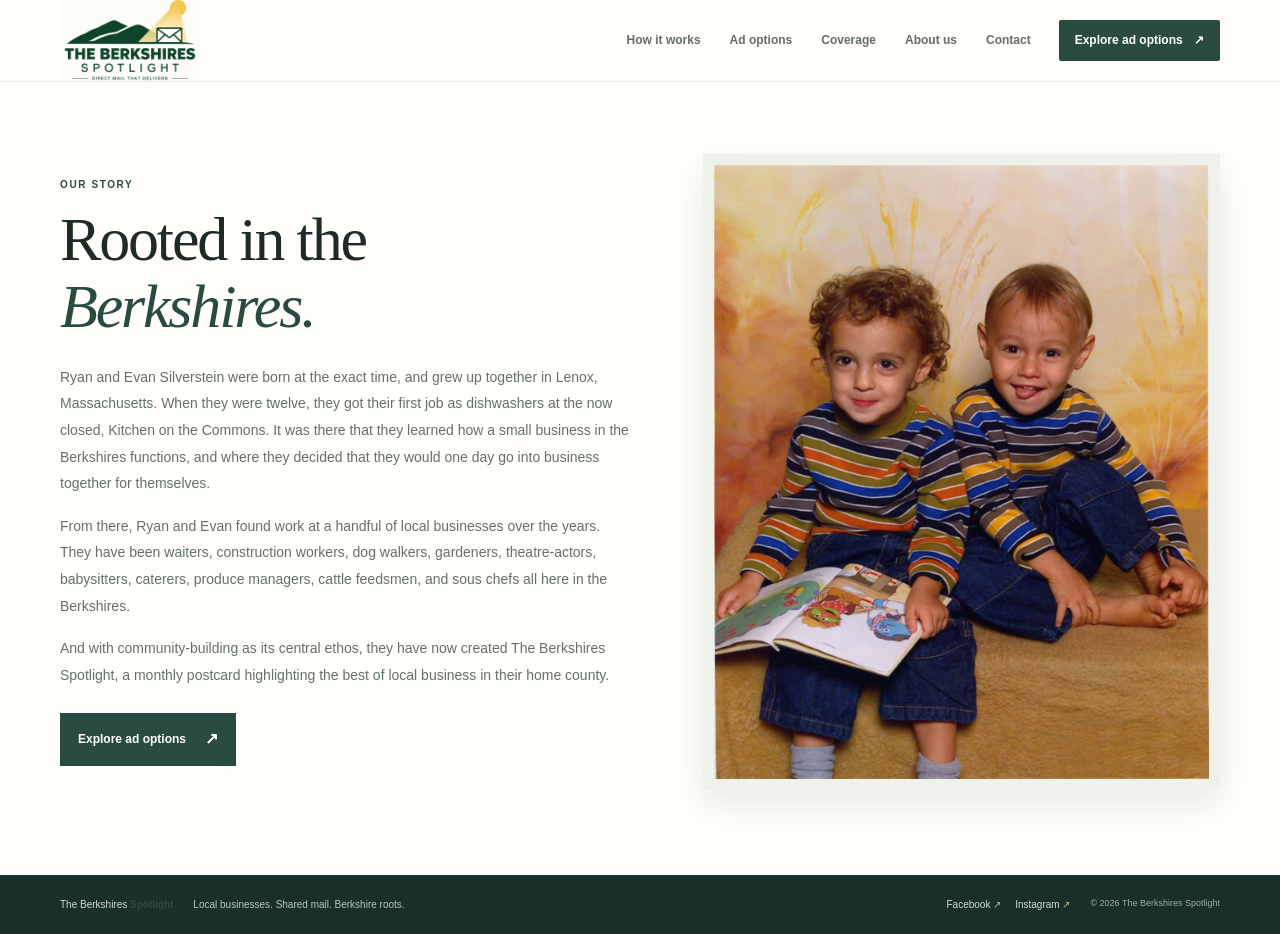
==== about.html @ 891fe007 "Prepare Berkshires Spotlight for Cloudflare Pages" ====
<!doctype html>
<html lang="en">
  <head>
    <meta charset="utf-8">
    <meta name="viewport" content="width=device-width, initial-scale=1">
    <meta name="description" content="Meet Ryan and Evan Silverstein, lifelong Berkshire locals and the people behind The Berkshires Spotlight.">
    <meta name="theme-color" content="#f8f6f1">
    <link rel="canonical" href="https://theberkshiresspotlight.com/about.html">
    <meta property="og:title" content="About Us | The Berkshires Spotlight">
    <meta property="og:description" content="Meet Ryan and Evan Silverstein, lifelong Berkshire locals and the people behind The Berkshires Spotlight.">
    <meta property="og:type" content="website">
    <meta property="og:url" content="https://theberkshiresspotlight.com/about.html">
    <title>About Us | The Berkshires Spotlight</title>
    <link rel="stylesheet" href="styles.css?v=7">
  </head>
  <body class="about-page">
    <header class="site-header">
      <a class="brand" href="index.html" aria-label="The Berkshires Spotlight home"><span class="brand-logo-window"><img src="images/berkshires-spotlight-logo.png" alt="" width="640" height="640"></span></a>
      <nav class="main-nav" aria-label="Main navigation">
        <a href="index.html#how-it-works">How it works</a>
        <a href="index.html#advertising">Ad options</a>
        <a href="index.html#coverage">Coverage</a>
        <a href="about.html" aria-current="page">About us</a>
        <a href="index.html#contact">Contact</a>
      </nav>
      <a class="header-cta" href="index.html#advertising">Explore ad options <span aria-hidden="true">↗</span></a>
    </header>
    <main class="about-main">
      <section class="about-story section-wrap">
        <div class="about-copy">
          <p class="eyebrow">Our story</p>
          <h1>Rooted in the<br><em>Berkshires.</em></h1>
          <p>Ryan and Evan Silverstein were born at the exact time, and grew up together in Lenox, Massachusetts. When they were twelve, they got their first job as dishwashers at the now closed, Kitchen on the Commons. It was there that they learned how a small business in the Berkshires functions, and where they decided that they would one day go into business together for themselves.</p>
          <p>From there, Ryan and Evan found work at a handful of local businesses over the years. They have been waiters, construction workers, dog walkers, gardeners, theatre-actors, babysitters, caterers, produce managers, cattle feedsmen, and sous chefs all here in the Berkshires.</p>
          <p>And with community-building as its central ethos, they have now created The Berkshires Spotlight, a monthly postcard highlighting the best of local business in their home county.</p>
          <a class="button button-primary about-cta" href="index.html#advertising">Explore ad options <span aria-hidden="true">↗</span></a>
        </div>
        <figure class="about-photo"><img src="images/ryan-evan-childhood.jpg" alt="Ryan and Evan Silverstein with family at the beach as children" width="2416" height="2996" fetchpriority="high"></figure>
      </section>
    </main>
    <footer class="site-footer"><div class="section-wrap footer-inner"><a class="footer-brand" href="index.html">The Berkshires <strong>Spotlight</strong></a><span>Local businesses. Shared mail. Berkshire roots.</span><div class="footer-social-links"><a href="https://www.facebook.com/profile.php?id=61594535615502" target="_blank" rel="noopener noreferrer">Facebook <span aria-hidden="true">↗</span></a><a href="https://www.instagram.com/theberkshiresspotlight?stkn=MWh2Z3ZybXNrZTRraQ%3D%3D" target="_blank" rel="noopener noreferrer">Instagram <span aria-hidden="true">↗</span></a></div><span class="copyright">© <span id="year">2026</span> The Berkshires Spotlight</span></div></footer>
    <script>document.getElementById('year').textContent = new Date().getFullYear();</script>
  </body>
</html>
---- styles.css ----
:root{--ink:#202b27;--muted:#64716a;--green:#294b40;--green-dark:#203c34;--sage:#dce7de;--cream:#f8f6f1;--paper:#fffefa;--gold:#c68f4c;--line:#dce0d8;--serif:'Playfair Display',Georgia,serif;--sans:'DM Sans',Arial,sans-serif}
*{box-sizing:border-box}html{scroll-behavior:smooth;scroll-padding-top:90px}body{margin:0;color:var(--ink);background:var(--paper);font-family:var(--sans);font-size:16px;line-height:1.55}a{color:inherit}button,a{-webkit-tap-highlight-color:transparent}.section-wrap{width:min(1160px,calc(100% - 64px));margin-inline:auto}
.site-header{height:82px;padding:0 max(32px,calc((100vw - 1160px)/2));display:flex;align-items:center;justify-content:space-between;gap:28px;background:var(--paper);border-bottom:1px solid #ecebe5}.brand{display:flex;align-items:center;gap:11px;text-decoration:none;white-space:nowrap}.brand-mark{width:37px;height:37px;border:1px solid var(--green);border-radius:50%;display:grid;place-items:center;color:var(--green);font:600 12px var(--serif);letter-spacing:-.5px}.brand-name{font-size:14px;letter-spacing:.02em}.brand-name strong,.footer-brand strong{font-weight:700;color:var(--green)}.brand-logo-window{display:block;width:140px;height:82px;overflow:hidden;flex:none}.brand-logo-window img{display:block;width:140px;height:140px;max-width:none;transform:translateY(-28px);mix-blend-mode:multiply}.main-nav{display:flex;gap:29px;margin-left:auto}.main-nav a,.header-cta{font-size:12px;text-decoration:none;font-weight:600}.main-nav a{color:#626e67;transition:color .2s}.main-nav a:hover{color:var(--green)}.header-cta{padding:11px 16px;background:var(--green);color:#fff;border-radius:2px;white-space:nowrap}.header-cta span{margin-left:8px}
.hero{min-height:582px;display:grid;grid-template-columns:1.03fr .97fr;align-items:center;gap:58px;padding-top:52px;padding-bottom:59px}.eyebrow{margin:0 0 18px;color:var(--green);font-size:10px;font-weight:700;letter-spacing:.16em;text-transform:uppercase}.eyebrow-dot{display:inline-block;width:7px;height:7px;margin-right:8px;background:var(--gold);border-radius:50%;vertical-align:1px}.hero h1,.section h2,.value-copy h2,.coverage-grid h2,.sample-copy h2,.contact-copy h2{margin:0;font:500 clamp(43px,5.3vw,68px)/1.08 var(--serif);letter-spacing:-.035em}.hero h1 em,.value-copy h2 em{color:var(--green);font-weight:500}.hero-lede{max-width:490px;margin:22px 0 26px;color:#68736d;font-size:15px;line-height:1.8}.hero-actions{display:flex;flex-wrap:wrap;gap:12px}.button{display:inline-flex;align-items:center;gap:19px;padding:13px 17px;border:1px solid var(--green);font-size:12px;font-weight:600;text-decoration:none}.button-primary{background:var(--green);color:white}.button-primary:hover,.header-cta:hover{background:var(--green-dark)}.button-secondary{color:var(--green)}.button-secondary:hover{background:#f0f3ee}.button span{font-size:16px}.hero-proof{display:flex;align-items:center;gap:12px;margin-top:42px;color:#78827b;font-size:11px;line-height:1.5}.hero-proof strong{color:var(--ink);font-size:12px}.proof-icon{display:grid;place-items:center;width:35px;height:35px;border:1px solid #dce3db;border-radius:50%;color:var(--gold);font-size:19px}
.hero-art{position:relative;min-height:417px;display:grid;place-items:center;overflow:hidden;background:#edf1e9}.hero-art:before,.hero-art:after{position:absolute;content:"";width:160px;height:160px;border:1px solid rgba(41,75,64,.12);border-radius:50%}.hero-art:before{top:28px;right:28px}.hero-art:after{bottom:20px;left:15px;width:95px;height:95px}.art-orbit{position:absolute;border:1px solid rgba(41,75,64,.1);border-radius:50%}.orbit-one{width:360px;height:360px}.orbit-two{width:410px;height:410px}.mailer{position:relative;width:min(72%,360px);aspect-ratio:1.18;background:#fffdf8;box-shadow:0 17px 38px rgba(31,54,43,.15);padding:23px 25px;transform:rotate(-5deg);display:flex;flex-direction:column;justify-content:space-between;color:var(--green)}.mailer:after{content:"";position:absolute;inset:8px;border:1px solid #e1e3d8;pointer-events:none}.mailer-top,.mailer-bottom{display:flex;justify-content:space-between;align-items:center;font-size:8px;font-weight:700;letter-spacing:.14em}.mailer-stamp{display:grid;place-items:center;width:42px;height:42px;border:1px solid #bea477;color:#a78a5b;font-size:8px;text-align:center;line-height:1.4;letter-spacing:.08em}.mailer-rule{height:1px;background:#d9dfd3;margin-top:-20px}.mailer-title{font:500 clamp(27px,3.5vw,43px)/1.14 var(--serif);letter-spacing:-.04em}.mailer-title i{color:#a17c46}.mailer-sun{font-size:27px;color:#bd965f}.art-caption{position:absolute;bottom:18px;left:0;right:0;text-align:center;color:#78847b;font-size:10px;letter-spacing:.04em}.hero-photo{width:min(100%,460px);margin:0 auto;padding:10px;background:#edf1e9}.hero-photo img{display:block;width:100%;height:auto}.hero-photo figcaption{display:flex;justify-content:space-between;align-items:center;gap:10px;padding:11px 3px 2px;color:#738077;font-size:8px;font-weight:700;letter-spacing:.1em}.hero-photo figcaption span+span{color:var(--green);font:500 13px var(--serif);letter-spacing:0}
.intro-band{background:var(--green);color:#fff;padding:64px 0 68px;text-align:center}.intro-inner{max-width:750px}.eyebrow-light{color:#d0b481}.intro-band h2{margin:0;font:500 clamp(32px,4.5vw,49px)/1.2 var(--serif);letter-spacing:-.025em}.intro-band h2 span{color:#d3b780}.intro-band p:last-child{max-width:560px;margin:17px auto 0;color:#d2ddd6;font-size:14px;line-height:1.8}.section{padding-top:91px;padding-bottom:98px}.section-heading{display:flex;align-items:end;justify-content:space-between;gap:30px;margin-bottom:35px}.section-heading .eyebrow{margin-bottom:11px}.section h2{font-size:42px}.section-heading>p{max-width:315px;margin:0 0 4px;color:var(--muted);font-size:13px}.steps{display:grid;grid-template-columns:repeat(3,1fr);border-top:1px solid var(--line);border-bottom:1px solid var(--line)}.step{position:relative;min-height:238px;padding:31px 30px 32px 0}.step+.step{border-left:1px solid var(--line);padding-left:30px}.step-number{position:absolute;top:31px;right:25px;color:#a7b2a7;font-size:10px;letter-spacing:.1em}.step-icon{width:39px;height:39px;display:grid;place-items:center;background:#eff2eb;color:var(--green);font-size:21px}.step h3,.value-item h3{margin:20px 0 7px;font:600 17px var(--serif)}.step p,.value-item p{max-width:280px;margin:0;color:var(--muted);font-size:12px;line-height:1.8}
.value-section{background:var(--cream);padding:85px 0}.value-grid{display:block}.value-copy{max-width:900px;margin-inline:auto}.value-copy h2{font-size:48px}.value-copy>p:not(.eyebrow){max-width:820px;margin:23px 0 24px;color:var(--muted);font-size:18px;line-height:1.9}.text-link{display:inline-flex;gap:13px;color:var(--green);font-size:12px;font-weight:700;text-decoration:none}.text-link span{font-size:16px}.pricing-section{padding-bottom:79px}.price-cards{display:grid;grid-template-columns:1fr 1fr;gap:18px}.price-card{padding:26px 29px 27px;border:1px solid var(--line);background:white}.price-card-featured{border-color:var(--green)}.price-top{display:flex;justify-content:space-between;align-items:center}.ad-size{color:var(--green);font:500 31px var(--serif)}.price-label{font-size:9px;font-weight:700;letter-spacing:.14em;color:#8a958d}.ad-size-guide{display:block;width:100%;height:auto;margin:13px 0 4px}.price{margin-top:12px;font:500 39px var(--serif);letter-spacing:-.03em}.price>span{font:400 12px var(--sans);color:var(--muted);letter-spacing:0}.price-line{height:1px;margin:17px 0;background:#e6e8e1}.price-card p{margin:0;color:var(--muted);font-size:12px;line-height:1.8}.price-card p strong{color:var(--green)}.fine-print{margin:14px 0 0;color:#879189;font-size:10px}
.coverage-section{background:#eff2eb;padding:71px 0}.coverage-grid{display:grid;grid-template-columns:.8fr 1.2fr;gap:90px;align-items:center}.coverage-grid h2{font-size:44px}.coverage-grid>div:first-child>p:last-child{max-width:340px;margin:16px 0 0;color:var(--muted);font-size:13px;line-height:1.8}.coverage-locations{background:var(--paper);padding:24px 28px}.current-coverage{padding-bottom:22px;border-bottom:1px solid var(--line)}.coverage-label{margin:0 0 15px;color:#7d8981;font-size:9px;font-weight:700;letter-spacing:.15em}.current-coverage .coverage-label span{display:inline-block;width:7px;height:7px;margin-right:7px;border-radius:50%;background:#729477}.towns{display:flex;gap:11px;flex-wrap:wrap}.towns span{padding:8px 12px;background:#eaf0e8;color:var(--green);font:500 17px var(--serif)}.expansion{padding-top:19px}.towns-planned span{background:#f5f3ed;color:#7e806f}.planned-note{margin:10px 0 0;color:#999583;font-size:10px}.sample-section{display:grid;grid-template-columns:.8fr 1.2fr;gap:95px;align-items:center;padding-top:90px;padding-bottom:96px}.sample-copy h2{font-size:42px}.sample-copy>p:not(.eyebrow){max-width:375px;margin:17px 0 19px;color:var(--muted);font-size:13px;line-height:1.85}.sample-note{display:inline-flex;align-items:center;gap:9px;color:#84724e;font-size:10px;font-weight:600;letter-spacing:.04em}.sample-note span{font-size:15px}.sample-frame{position:relative;padding:20px;background:#eff1e9}.sample-placeholder{aspect-ratio:1.5;background:#fcfaf4;border:1px solid #e2e3d9;display:flex;flex-direction:column;justify-content:space-between;padding:18px 20px;color:#738077}.placeholder-top,.placeholder-bottom{display:flex;justify-content:space-between;align-items:center;font-size:8px;font-weight:700;letter-spacing:.12em}.placeholder-stamp{padding:7px 9px;border:1px solid #cfb780;color:#a08353}.placeholder-center{align-self:center;text-align:center}.placeholder-sun{color:#c49b5d;font-size:28px}.placeholder-center p{margin:2px 0 0;font:500 clamp(18px,2.6vw,29px)/1.2 var(--serif);color:var(--green)}.placeholder-center em{color:#a17c46}.placeholder-bottom{padding-top:10px;border-top:1px solid #e1e3d8}.sample-postcard-image{display:block;width:100%;height:auto}.sample-frame-label{position:absolute;right:30px;bottom:27px;padding:5px 8px;background:var(--green);color:white;font-size:8px;font-weight:700;letter-spacing:.13em}
.contact-section{background:var(--green-dark);color:#fff;padding:72px 0 76px}.contact-grid{display:grid;grid-template-columns:1fr 1fr;gap:100px;align-items:center}.contact-copy h2{font-size:49px}.contact-copy>p:not(.eyebrow){max-width:360px;margin:17px 0 25px;color:#cad5ce;font-size:13px;line-height:1.8}.facebook-link{display:inline-flex;align-items:center;gap:11px;color:#fff;font-size:12px;font-weight:600;text-decoration:none}.facebook-link>span:last-child{color:#d4b67e;font-size:16px}.facebook-icon{width:23px;height:23px;display:grid;place-items:center;background:#fff;color:var(--green);border-radius:50%;font:bold 16px Arial}.contact-people{border-top:1px solid rgba(255,255,255,.19)}.contact-person{display:flex;align-items:center;gap:15px;padding:21px 0;border-bottom:1px solid rgba(255,255,255,.19)}.contact-initials{width:39px;height:39px;display:grid;place-items:center;border:1px solid rgba(255,255,255,.3);border-radius:50%;color:#dfc18b;font:500 12px var(--serif)}.contact-person h3{margin:0 0 3px;font:500 16px var(--serif)}.contact-person div>a{color:#d1dbd4;font-size:12px;text-decoration:none}.call-icon{margin-left:auto;color:#d7bb84;font-size:20px;text-decoration:none}.contact-footnote{margin:13px 0 0;color:#b6c4bc;font-size:10px}.site-footer{background:#192f29;color:#b9c7be;padding:22px 0}.footer-inner{display:flex;align-items:center;gap:20px}.footer-brand{color:#fff;font-size:12px;text-decoration:none;white-space:nowrap}.footer-inner>span:not(.copyright){font-size:10px}.footer-inner>a:nth-last-of-type(1){margin-left:auto;color:#d1dccf;font-size:10px;text-decoration:none}.footer-inner>a span{color:#d4b67e}.copyright{color:#9caea3;font-size:9px;white-space:nowrap}
@media(max-width:900px){.main-nav{gap:16px}.main-nav a{font-size:11px}.hero{gap:30px}.hero-art{min-height:360px}.coverage-grid,.sample-section{gap:50px}.contact-grid{gap:55px}}
@media(max-width:700px){html{scroll-padding-top:65px}.section-wrap{width:min(100% - 40px,540px)}.site-header{height:66px;padding:0 20px}.brand-name{font-size:12px}.brand-mark{width:32px;height:32px}.brand-logo-window{width:112px;height:66px}.brand-logo-window img{width:112px;height:112px;transform:translateY(-21px)}.main-nav{display:none}.header-cta{padding:10px 12px;font-size:10px}.hero{display:flex;flex-direction:column;align-items:stretch;gap:31px;padding-top:57px;padding-bottom:40px}.hero h1{font-size:52px}.hero-lede{font-size:14px}.hero-art{min-height:340px}.mailer{width:min(77%,350px)}.intro-band{padding:49px 0 52px}.intro-band h2{font-size:35px}.intro-band p:last-child{font-size:12px}.section{padding-top:65px;padding-bottom:70px}.section-heading{display:block;margin-bottom:25px}.section-heading>p{margin-top:12px}.section h2{font-size:37px}.steps{grid-template-columns:1fr}.step{min-height:0;padding:22px 36px 22px 0}.step+.step{border-left:0;border-top:1px solid var(--line);padding-left:0}.step-number{top:24px;right:4px}.step h3{margin-top:13px}.step p{max-width:none}.value-section{padding:62px 0}.value-copy h2{font-size:42px}.value-copy>p:not(.eyebrow){font-size:16px;line-height:1.8}.price-cards{grid-template-columns:1fr;gap:12px}.price-card{padding:22px}.price{font-size:35px}.coverage-section{padding:59px 0}.coverage-grid{grid-template-columns:1fr;gap:32px}.coverage-grid h2{font-size:40px}.coverage-locations{padding:21px}.sample-section{grid-template-columns:1fr;gap:32px;padding-top:66px;padding-bottom:70px}.sample-copy h2{font-size:38px}.sample-frame{padding:12px}.placeholder-top,.placeholder-bottom{font-size:6px}.sample-frame-label{right:18px;bottom:18px;font-size:7px}.contact-section{padding:60px 0}.contact-grid{grid-template-columns:1fr;gap:32px}.contact-copy h2{font-size:44px}.footer-inner{flex-wrap:wrap;gap:10px 16px}.footer-inner>span:not(.copyright){order:3;width:100%}.footer-inner>a:nth-last-of-type(1){margin-left:auto}.copyright{order:4;width:100%}}
@media(max-width:380px){.hero h1{font-size:45px}.hero-actions{gap:8px}.button{padding:12px;font-size:11px}.hero-art{min-height:295px}.mailer{padding:19px}.footer-brand{font-size:11px}}
@media(prefers-reduced-motion:reduce){html{scroll-behavior:auto}*,*::before,*::after{transition:none!important}}
.step-cta{margin-top:17px;padding:10px 12px;font-size:11px}.reservation-page{min-height:100vh;display:flex;flex-direction:column;background:var(--cream)}.reservation-main{width:min(680px,calc(100% - 40px));margin:38px auto 72px;flex:1}.reservation-back{color:var(--green);font-size:12px;font-weight:600;text-decoration:none}.reservation-heading{text-align:center;margin:36px auto 29px}.reservation-heading .eyebrow{margin-bottom:10px}.reservation-heading h1{margin:0;font:500 clamp(38px,6vw,52px)/1.1 var(--serif);letter-spacing:-.035em}.reservation-heading>p:last-child{max-width:490px;margin:13px auto 0;color:var(--muted);font-size:14px}.reservation-card{padding:28px 34px 32px;background:var(--paper);border:1px solid var(--line);box-shadow:0 12px 36px rgba(32,60,52,.05)}.reservation-progress{display:flex;align-items:center;gap:13px;margin-bottom:31px}.progress-step{display:flex;align-items:center;gap:8px;color:#919b94;font-size:11px;font-weight:600;white-space:nowrap}.progress-step b{display:grid;place-items:center;width:25px;height:25px;border:1px solid #cfd7ce;border-radius:50%;font-size:10px}.progress-step.is-current{color:var(--green)}.progress-step.is-current b{background:var(--green);border-color:var(--green);color:white}.progress-rule{height:1px;flex:1;background:var(--line)}.reservation-step>.eyebrow{margin-bottom:8px}.reservation-step h2{margin:0;font:500 30px/1.2 var(--serif);letter-spacing:-.02em}.step-description{margin:9px 0 22px;color:var(--muted);font-size:12px;line-height:1.7}.reservation-options{display:grid;gap:11px}.reservation-option{position:relative;display:flex;align-items:center;gap:13px;padding:17px;border:1px solid var(--line);cursor:pointer;transition:border-color .2s,background .2s}.reservation-option:has(input:checked){border-color:var(--green);background:#f5f7f2}.reservation-option input{position:absolute;opacity:0;inset:0;width:100%;height:100%;cursor:pointer}.reservation-option input:focus-visible+.option-check{outline:2px solid var(--gold);outline-offset:3px}.option-check{width:17px;height:17px;border:1px solid #aeb9ae;border-radius:50%;flex:none}.reservation-option input:checked+.option-check{border:5px solid var(--green)}.option-main{display:flex;flex-direction:column;gap:2px}.option-main strong{color:var(--green);font:500 23px var(--serif)}.option-main>span{color:#89938b;font-size:8px;font-weight:700;letter-spacing:.1em}.option-price{margin-left:auto;color:var(--ink);font:500 22px var(--serif);white-space:nowrap}.option-price small{color:var(--muted);font:400 10px var(--sans)}.reservation-next{margin-top:23px;cursor:pointer}.selected-size{margin:0 0 19px;padding:11px 13px;background:#eff2eb;color:var(--green);font-size:12px;font-weight:600}.reservation-fields{display:grid;grid-template-columns:1fr;gap:7px}.reservation-fields label{margin-top:7px;color:var(--ink);font-size:11px;font-weight:600}.reservation-fields input{width:100%;height:43px;padding:0 12px;border:1px solid #d5dcd3;border-radius:0;background:#fff;font:14px var(--sans);color:var(--ink)}.reservation-fields input:focus{outline:2px solid #9eb29e;outline-offset:1px}.reservation-note{margin:16px 0;color:#7e8981;font-size:10px}.reservation-actions{display:flex;justify-content:space-between;gap:12px;margin-top:18px}.reservation-actions .button{cursor:pointer;font-family:var(--sans)}.reservation-message{margin:14px 0 0;padding:11px 13px;background:#eff2eb;color:var(--green);font-size:12px}.reservation-help{text-align:center;margin:22px 0 0;color:var(--muted);font-size:11px}.reservation-help a{color:var(--green);font-weight:600}.reservation-page .site-footer{margin-top:auto}
.step-featured .step-postcard{display:block;width:min(100%,280px);height:auto;margin:0 0 14px;box-shadow:0 5px 14px rgba(32,60,52,.16)}.step-featured h3{width:min(100%,280px);margin:0 0 7px;text-align:center}.step-featured h3 strong{font-weight:700}.step-icon-photo{display:block;width:39px;height:39px;object-fit:cover}.step-reserve-icon{width:39px;height:39px;display:grid;place-items:center;background:#eff2eb;color:var(--green);box-shadow:0 2px 6px rgba(32,60,52,.16);text-decoration:none;font-size:20px;transition:background .2s,box-shadow .2s}.step-reserve-icon:hover{background:#e6ece4;box-shadow:0 3px 8px rgba(32,60,52,.2)}.step-reserve-icon:focus-visible{outline:2px solid var(--gold);outline-offset:3px}
@media(max-width:700px){.step-cta{margin-top:13px}.reservation-main{margin-top:25px;margin-bottom:48px}.reservation-heading{margin:29px auto 22px}.reservation-heading h1{font-size:41px}.reservation-card{padding:22px 19px 25px}.reservation-progress{margin-bottom:25px}.reservation-step h2{font-size:27px}.reservation-option{gap:9px;padding:13px 10px}.option-price{font-size:19px}.option-price small{font-size:9px}.option-main>span{font-size:7px}.reservation-actions{flex-wrap:wrap}.reservation-actions .button{justify-content:center}}
.about-page{min-height:100vh;display:flex;flex-direction:column;background:var(--paper)}.about-main{flex:1}.about-story{display:grid;grid-template-columns:1.05fr .95fr;gap:72px;align-items:center;padding-top:72px;padding-bottom:85px}.about-copy h1{margin:0 0 24px;font:500 clamp(43px,5vw,62px)/1.08 var(--serif);letter-spacing:-.035em}.about-copy h1 em{color:var(--green);font-weight:500}.about-copy>p:not(.eyebrow){margin:0 0 16px;color:var(--muted);font-size:14px;line-height:1.9}.about-copy .eyebrow{margin-bottom:13px}.about-cta{margin-top:9px}.about-photo{margin:0;padding:11px;background:#eff2eb;box-shadow:0 14px 34px rgba(32,60,52,.1)}.about-photo img{display:block;width:100%;height:auto}.about-page .site-footer{margin-top:auto}
@media(max-width:900px){.about-story{gap:42px;padding-top:58px;padding-bottom:68px}.about-copy>p:not(.eyebrow){font-size:13px}}
@media(max-width:700px){.about-story{grid-template-columns:1fr;gap:34px;padding-top:43px;padding-bottom:56px}.about-copy h1{font-size:46px}.about-copy>p:not(.eyebrow){font-size:13px}.about-photo{width:min(100%,440px);margin-inline:auto}}
.step-featured .step-postcard,.step-reach .step-mailer-photo{display:block;width:min(100%,280px);height:auto;aspect-ratio:630 / 513;object-fit:cover;margin:0 0 14px;box-shadow:0 5px 14px rgba(32,60,52,.16)}.step-reach h3{width:min(100%,280px);margin:0 0 14px;text-align:center}
.step-reach .step-mailer-photo{aspect-ratio:469 / 389;object-fit:cover;object-position:center 75%}
.footer-inner>a[href*="facebook.com"],.footer-inner>a[href*="instagram.com"],.footer-social-links a{color:#d1dccf;font-size:10px;text-decoration:none}.footer-social-links{display:flex;align-items:center;gap:14px;margin-left:auto}.footer-social-links a span{color:#d4b67e}.footer-inner>a.footer-brand{margin-left:0}.instagram-follow-link{display:flex;width:fit-content;margin-top:12px}.instagram-icon{width:23px;height:23px;display:grid;place-items:center;flex:none;background:#fff;color:var(--green);border-radius:50%}.instagram-icon svg{display:block;width:15px;height:15px}
.step-featured .step-postcard,.step-reach .step-mailer-photo,.step-reserve-photo{border:0;outline:6px solid #888;outline-offset:0;box-shadow:none}.step-reserve-photo-link{box-shadow:none}
.step-reserve-photo-link{display:block;width:min(100%,280px);margin:0 0 14px;box-shadow:0 5px 14px rgba(32,60,52,.16)}.step-reserve-photo-link:focus-visible{outline:2px solid var(--gold);outline-offset:3px}.step-reserve-photo{display:block;width:100%;height:auto;aspect-ratio:630 / 513;object-fit:cover;object-position:center top}.step-reserve h3{width:min(100%,280px);margin:0 0 14px;text-align:center}
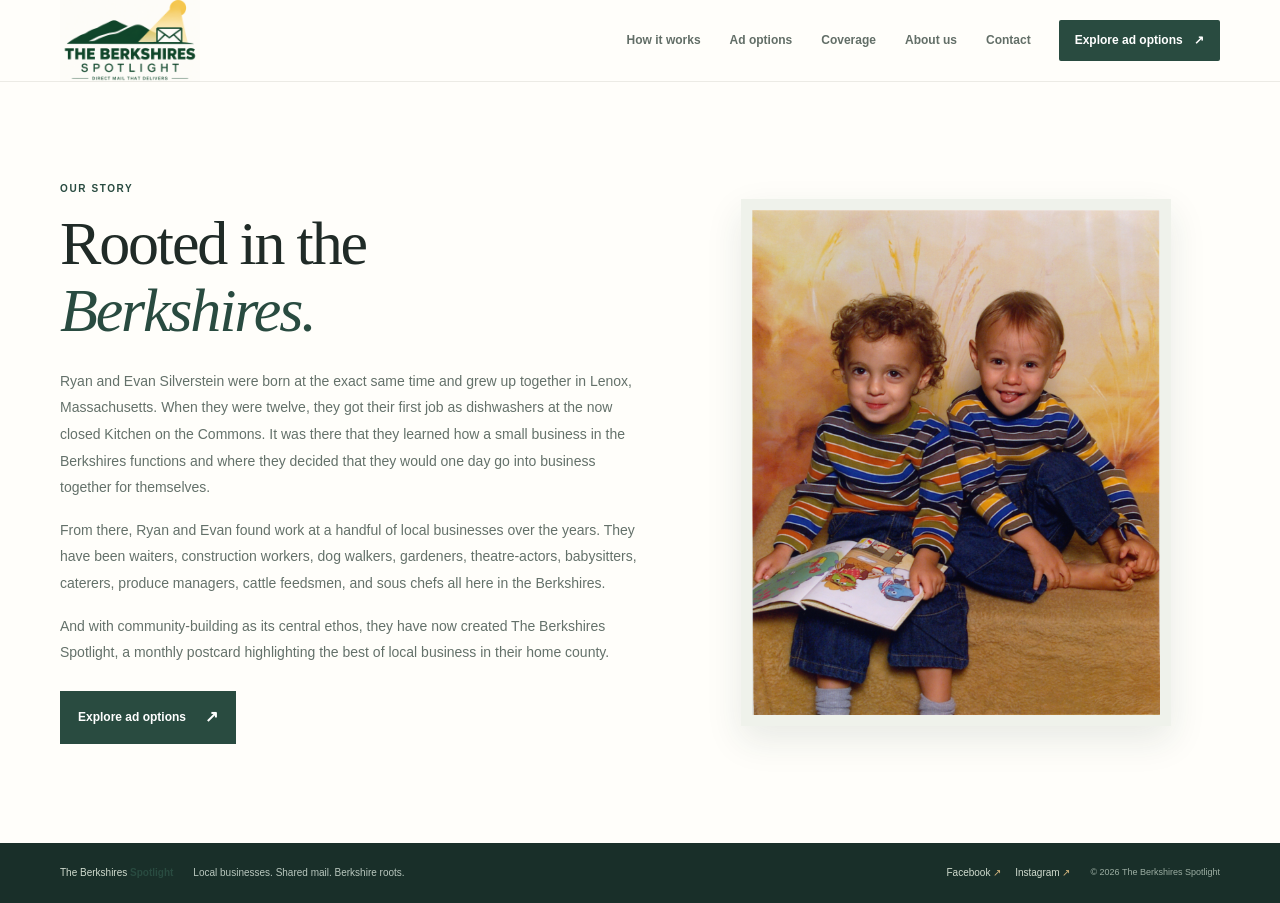
==== commit 4591bedd: "Center information sections and update About story" ====
--- a/about.html
+++ b/about.html
@@ -11,7 +11,7 @@
     <meta property="og:type" content="website">
     <meta property="og:url" content="https://theberkshiresspotlight.com/about.html">
     <title>About Us | The Berkshires Spotlight</title>
-    <link rel="stylesheet" href="styles.css?v=7">
+    <link rel="stylesheet" href="styles.css?v=8">
   </head>
   <body class="about-page">
     <header class="site-header">
@@ -30,7 +30,7 @@
         <div class="about-copy">
           <p class="eyebrow">Our story</p>
           <h1>Rooted in the<br><em>Berkshires.</em></h1>
-          <p>Ryan and Evan Silverstein were born at the exact time, and grew up together in Lenox, Massachusetts. When they were twelve, they got their first job as dishwashers at the now closed, Kitchen on the Commons. It was there that they learned how a small business in the Berkshires functions, and where they decided that they would one day go into business together for themselves.</p>
+          <p>Ryan and Evan Silverstein were born at the exact same time and grew up together in Lenox, Massachusetts. When they were twelve, they got their first job as dishwashers at the now closed Kitchen on the Commons. It was there that they learned how a small business in the Berkshires functions and where they decided that they would one day go into business together for themselves.</p>
           <p>From there, Ryan and Evan found work at a handful of local businesses over the years. They have been waiters, construction workers, dog walkers, gardeners, theatre-actors, babysitters, caterers, produce managers, cattle feedsmen, and sous chefs all here in the Berkshires.</p>
           <p>And with community-building as its central ethos, they have now created The Berkshires Spotlight, a monthly postcard highlighting the best of local business in their home county.</p>
           <a class="button button-primary about-cta" href="index.html#advertising">Explore ad options <span aria-hidden="true">↗</span></a>
--- a/styles.css
+++ b/styles.css
@@ -21,4 +21,7 @@
 .step-reach .step-mailer-photo{aspect-ratio:469 / 389;object-fit:cover;object-position:center 75%}
 .footer-inner>a[href*="facebook.com"],.footer-inner>a[href*="instagram.com"],.footer-social-links a{color:#d1dccf;font-size:10px;text-decoration:none}.footer-social-links{display:flex;align-items:center;gap:14px;margin-left:auto}.footer-social-links a span{color:#d4b67e}.footer-inner>a.footer-brand{margin-left:0}.instagram-follow-link{display:flex;width:fit-content;margin-top:12px}.instagram-icon{width:23px;height:23px;display:grid;place-items:center;flex:none;background:#fff;color:var(--green);border-radius:50%}.instagram-icon svg{display:block;width:15px;height:15px}
 .step-featured .step-postcard,.step-reach .step-mailer-photo,.step-reserve-photo{border:0;outline:6px solid #888;outline-offset:0;box-shadow:none}.step-reserve-photo-link{box-shadow:none}
+html{scroll-padding-top:0}
+.how-it-works-section,.pricing-section{min-height:100vh;min-height:100svh;display:flex;flex-direction:column;justify-content:center}.about-main{display:flex;align-items:center;min-height:calc(100vh - 139px);min-height:calc(100svh - 139px)}.about-story{gap:48px;padding-top:30px;padding-bottom:30px}.about-photo{width:min(100%,430px);justify-self:center}
+@media(max-width:700px){.how-it-works-section,.pricing-section{min-height:0;display:block;padding-top:65px;padding-bottom:70px}.about-main{display:block;min-height:0}.about-story{gap:34px;padding-top:43px;padding-bottom:56px}}
 .step-reserve-photo-link{display:block;width:min(100%,280px);margin:0 0 14px;box-shadow:0 5px 14px rgba(32,60,52,.16)}.step-reserve-photo-link:focus-visible{outline:2px solid var(--gold);outline-offset:3px}.step-reserve-photo{display:block;width:100%;height:auto;aspect-ratio:630 / 513;object-fit:cover;object-position:center top}.step-reserve h3{width:min(100%,280px);margin:0 0 14px;text-align:center}
